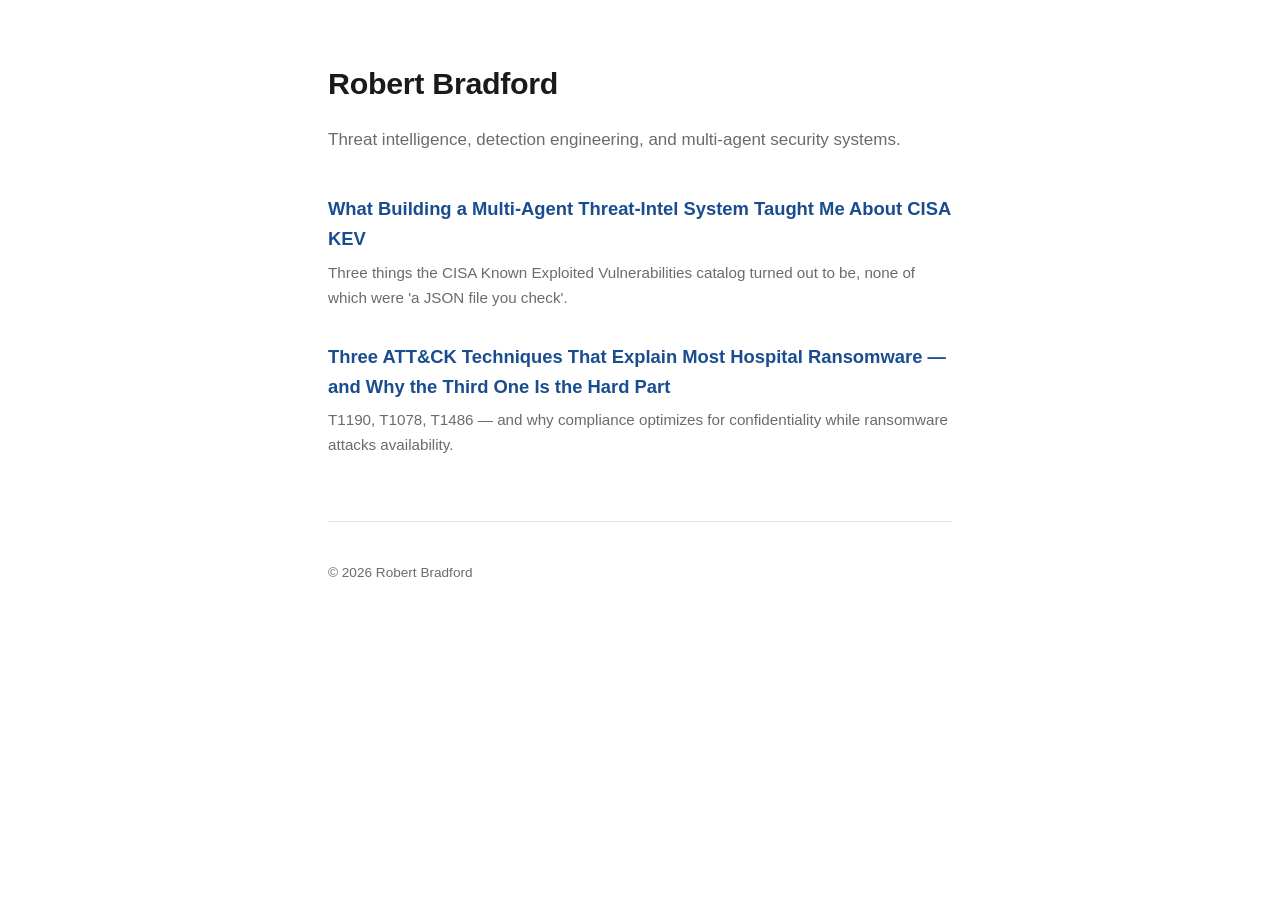
==== docs/index.html @ ee9899bc "Portfolio site: CISA KEV lessons + healthcare ATT&CK techniques" ====
<!DOCTYPE html>
<html lang="en">
<head>
<meta charset="utf-8">
<meta name="viewport" content="width=device-width, initial-scale=1">
<title>Robert Bradford &middot; Robert Bradford</title>
<link rel="stylesheet" href="assets/style.css">
</head>
<body>
<main>

<header>
<h1>Robert Bradford</h1>
<p class="tagline">Threat intelligence, detection engineering, and multi-agent security systems.</p>
</header>
<ul class="posts">
  <li><a href="cisa-kev-lessons.html">What Building a Multi-Agent Threat-Intel System Taught Me About CISA KEV</a><p>Three things the CISA Known Exploited Vulnerabilities catalog turned out to be, none of which were 'a JSON file you check'.</p></li>
  <li><a href="healthcare-attack-techniques.html">Three ATT&CK Techniques That Explain Most Hospital Ransomware — and Why the Third One Is the Hard Part</a><p>T1190, T1078, T1486 — and why compliance optimizes for confidentiality while ransomware attacks availability.</p></li>
</ul>
<footer><hr><p>&copy; 2026 Robert Bradford</p></footer>
</main>
</body>
</html>
---- docs/assets/style.css ----
:root {
  --ink: #1a1a1a;
  --muted: #6b6b6b;
  --rule: #e2e2e2;
  --link: #1a4d8f;
  --bg: #ffffff;
  --code-bg: #f5f5f5;
}

@media (prefers-color-scheme: dark) {
  :root {
    --ink: #e4e4e4;
    --muted: #9a9a9a;
    --rule: #333333;
    --link: #7aa9e0;
    --bg: #151515;
    --code-bg: #1f1f1f;
  }
}

* { box-sizing: border-box; }

body {
  margin: 0;
  background: var(--bg);
  color: var(--ink);
  font: 17px/1.65 -apple-system, BlinkMacSystemFont, "Segoe UI", Helvetica, Arial, sans-serif;
  -webkit-font-smoothing: antialiased;
}

main {
  max-width: 42rem;
  margin: 0 auto;
  padding: 4rem 1.5rem 6rem;
}

h1 {
  font-size: 1.9rem;
  line-height: 1.25;
  letter-spacing: -0.01em;
  margin: 0 0 1.5rem;
}

h2 {
  font-size: 1.25rem;
  line-height: 1.3;
  margin: 2.75rem 0 0.75rem;
}

h3 { font-size: 1.05rem; margin: 2rem 0 0.5rem; }

p { margin: 0 0 1.15rem; }

a { color: var(--link); text-decoration: none; border-bottom: 1px solid var(--rule); }
a:hover { border-bottom-color: var(--link); }

hr { border: 0; border-top: 1px solid var(--rule); margin: 2.5rem 0; }

ul, ol { padding-left: 1.25rem; }
li { margin-bottom: 0.4rem; }

strong { font-weight: 620; }

code {
  background: var(--code-bg);
  padding: 0.12em 0.35em;
  border-radius: 3px;
  font-size: 0.88em;
  font-family: ui-monospace, SFMono-Regular, Menlo, Consolas, monospace;
}

pre {
  background: var(--code-bg);
  padding: 1rem;
  border-radius: 5px;
  overflow-x: auto;
}
pre code { background: none; padding: 0; }

blockquote {
  margin: 1.5rem 0;
  padding-left: 1rem;
  border-left: 3px solid var(--rule);
  color: var(--muted);
}

/* header / index */
.tagline { color: var(--muted); margin-bottom: 2.5rem; }

ul.posts { list-style: none; padding: 0; }
ul.posts li { margin-bottom: 2rem; }
ul.posts li a { font-size: 1.15rem; font-weight: 600; border-bottom: none; }
ul.posts li a:hover { border-bottom: 1px solid var(--link); }
ul.posts li p { color: var(--muted); margin: 0.3rem 0 0; font-size: 0.95rem; }

.back {
  display: inline-block;
  margin-bottom: 2.5rem;
  font-size: 0.9rem;
  color: var(--muted);
  border-bottom: none;
}
.back:hover { color: var(--link); }

article em { color: var(--muted); }

footer { margin-top: 4rem; font-size: 0.85rem; color: var(--muted); }
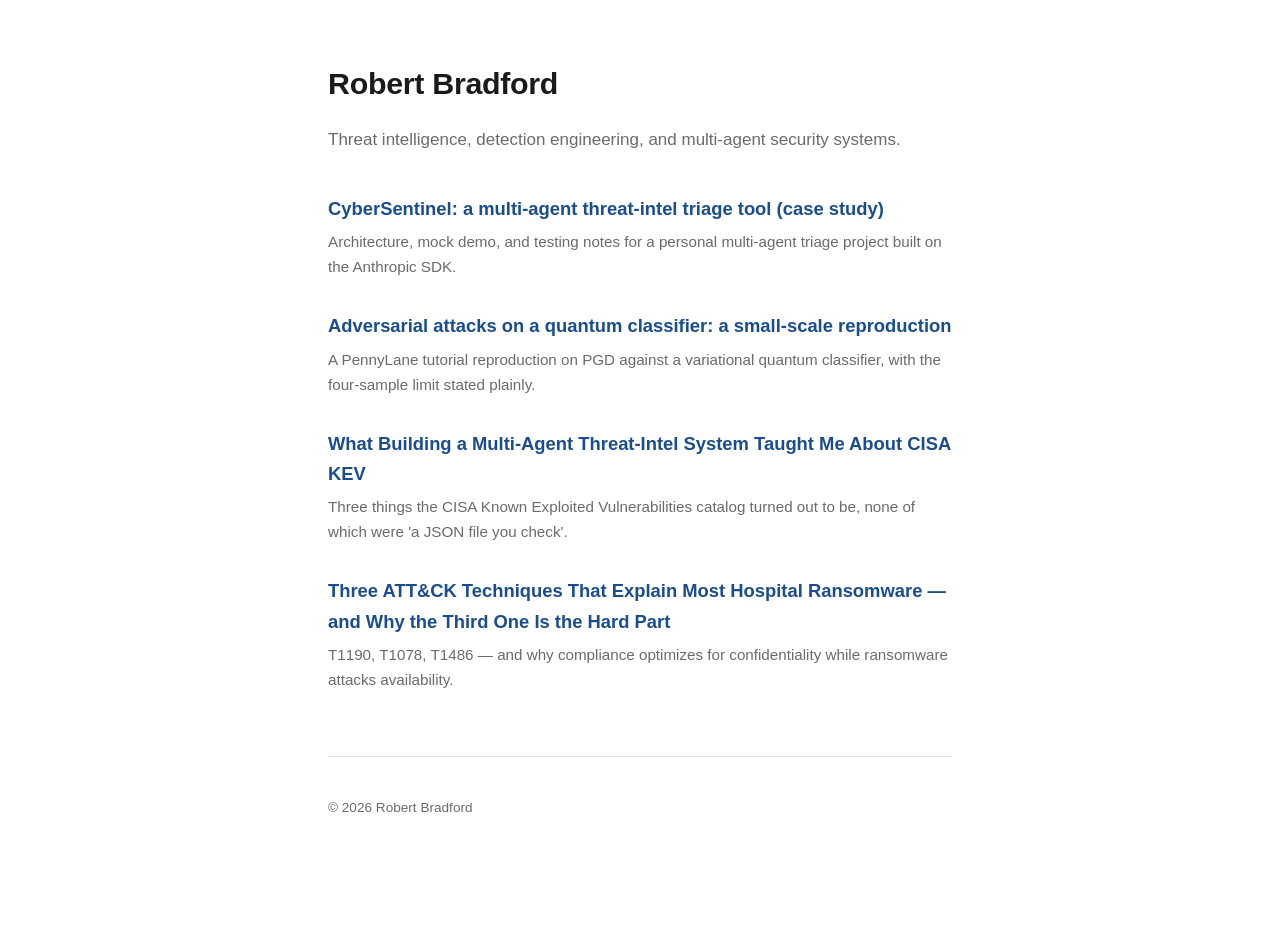
==== commit d463de54: "Link new writeups from index" ====
--- a/docs/index.html
+++ b/docs/index.html
@@ -14,6 +14,8 @@
 <p class="tagline">Threat intelligence, detection engineering, and multi-agent security systems.</p>
 </header>
 <ul class="posts">
+  <li><a href="cybersentinel-case-study.html">CyberSentinel: a multi-agent threat-intel triage tool (case study)</a><p>Architecture, mock demo, and testing notes for a personal multi-agent triage project built on the Anthropic SDK.</p></li>
+  <li><a href="qnn-adversarial-robustness.html">Adversarial attacks on a quantum classifier: a small-scale reproduction</a><p>A PennyLane tutorial reproduction on PGD against a variational quantum classifier, with the four-sample limit stated plainly.</p></li>
   <li><a href="cisa-kev-lessons.html">What Building a Multi-Agent Threat-Intel System Taught Me About CISA KEV</a><p>Three things the CISA Known Exploited Vulnerabilities catalog turned out to be, none of which were 'a JSON file you check'.</p></li>
   <li><a href="healthcare-attack-techniques.html">Three ATT&CK Techniques That Explain Most Hospital Ransomware — and Why the Third One Is the Hard Part</a><p>T1190, T1078, T1486 — and why compliance optimizes for confidentiality while ransomware attacks availability.</p></li>
 </ul>
